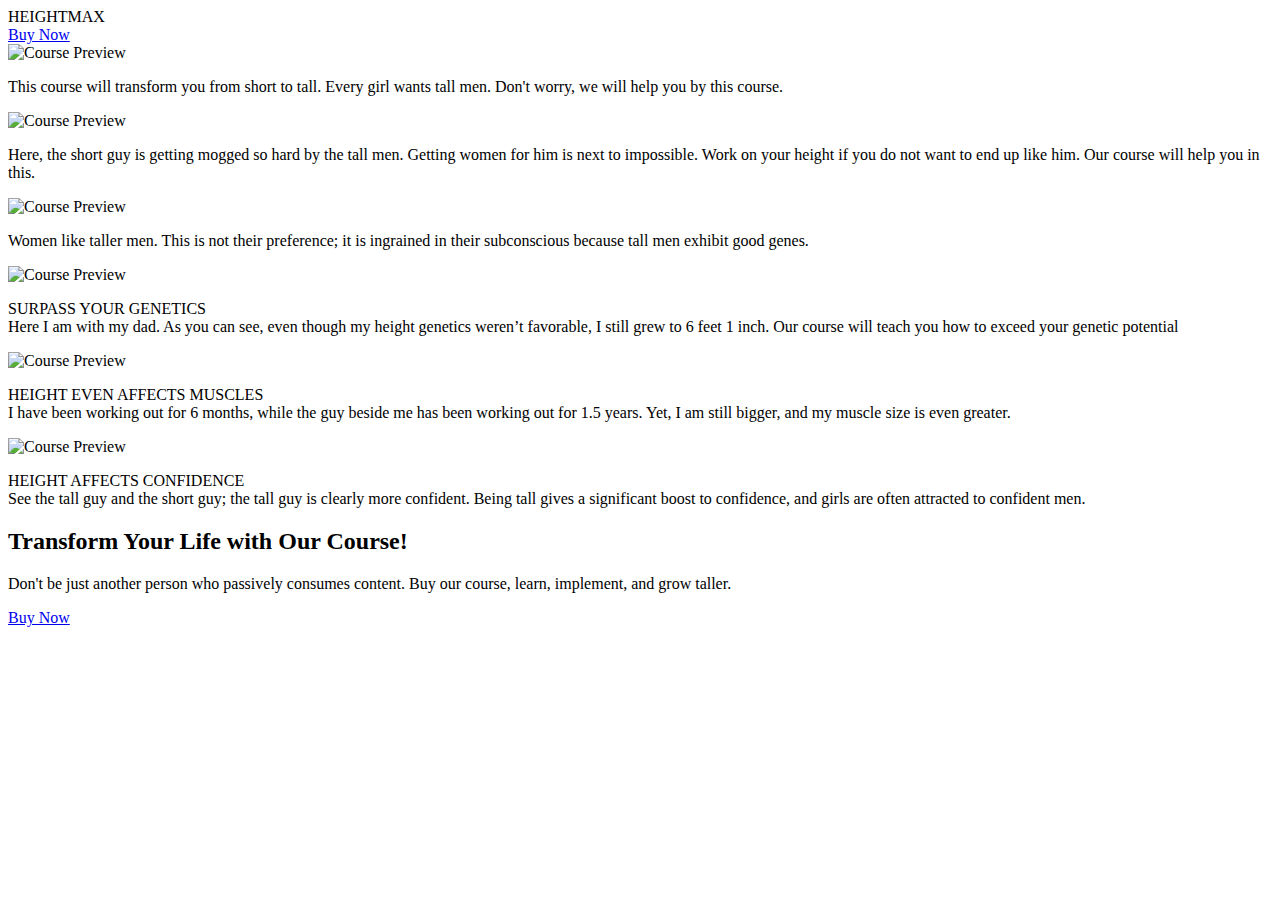
==== index.html @ 194d85b5 "added index.html" ====
<!DOCTYPE html>
<html lang="en">
<head>
    <meta charset="UTF-8">
    <meta name="viewport" content="width=device-width, initial-scale=1.0, user-scalable=no">
    <title>HeightMax</title>
    <link rel="preconnect" href="https://fonts.googleapis.com">
    <link rel="preconnect" href="https://fonts.gstatic.com" crossorigin>
    <link href="https://fonts.googleapis.com/css2?family=Lato:ital,wght@0,100;0,300;0,400;0,700;0,900;1,100;1,300;1,400;1,700;1,900&display=swap" rel="stylesheet">
    <link rel="stylesheet" href="styles.css">
</head>
<body>
    <header class="header">
        <div class="logo">HEIGHTMAX</div>
        <a href="payment.html" class="buy-now">Buy Now</a>
    </header>    
    <section class="course-photo">
        <img src="https://i.ibb.co/tZ3N28J/IMG-20241016-WA0036.jpg" alt="Course Preview">
    </section>
    <section class="description">
        <p>This course will transform you from short to tall. Every girl wants tall men. Don't worry, we will help you by this course.</p>
    </section>
    <section class="course-photo">
        <img src="https://i.ibb.co/nmHjJs7/image.png" alt="Course Preview">
    </section>
    
    <section class="description">
        <p>Here, the short guy is getting mogged so hard by the tall men. Getting women for him is next to impossible. Work on your height if you do not want to end up like him. Our course will help you in this.</p>
    </section>
    
    <section class="course-photo">
        <img src="https://i.ibb.co/qJfdbhX/20241016-002520.jpg" alt="Course Preview">
    </section>
    <section class="description">
        <p>Women like taller men. This is not their preference; it is ingrained in their subconscious because tall men exhibit good genes.</p>
    </section>
    <section class="course-photo">
        <img src="https://i.ibb.co/PG6HKv7/20241016-201808.jpg" alt="Course Preview">
    </section>   
    <section class="description">
        <p>SURPASS YOUR GENETICS<br>Here I am with my dad. As you can see, even though my height genetics weren’t favorable, I still grew to 6 feet 1 inch. Our course will teach you how to exceed your genetic potential</p>
    </section>
    <section class="course-photo">
        <img src="https://i.ibb.co/xzTCr49/20241016-203209.jpg" alt="Course Preview">
    </section>
    <section class="description">
        <p>HEIGHT EVEN AFFECTS MUSCLES<br>
I have been working out for 6 months, while the guy beside me has been working out for 1.5 years. Yet, I am still bigger, and my muscle size is even greater.</p>
    </section>
    <section class="course-photo">
        <img src="https://i.ibb.co/qmz87cr/1729022728060.jpg" alt="Course Preview">
    </section>
    <section class="description">
        <p>HEIGHT AFFECTS CONFIDENCE<br>See the tall guy and the short guy; the tall guy is clearly more confident. Being tall gives a significant boost to confidence, and girls are often attracted to confident men.
</p>
    </section>
    <section class="course-info">
        <h2>Transform Your Life with Our Course!</h2>
        <p>Don't be just another person who passively consumes content. Buy our course, learn, implement, and grow taller.</p> 
        <a href="payment.html" class="buy-now-large">Buy Now</a>
   </section>            
</body>
</html>
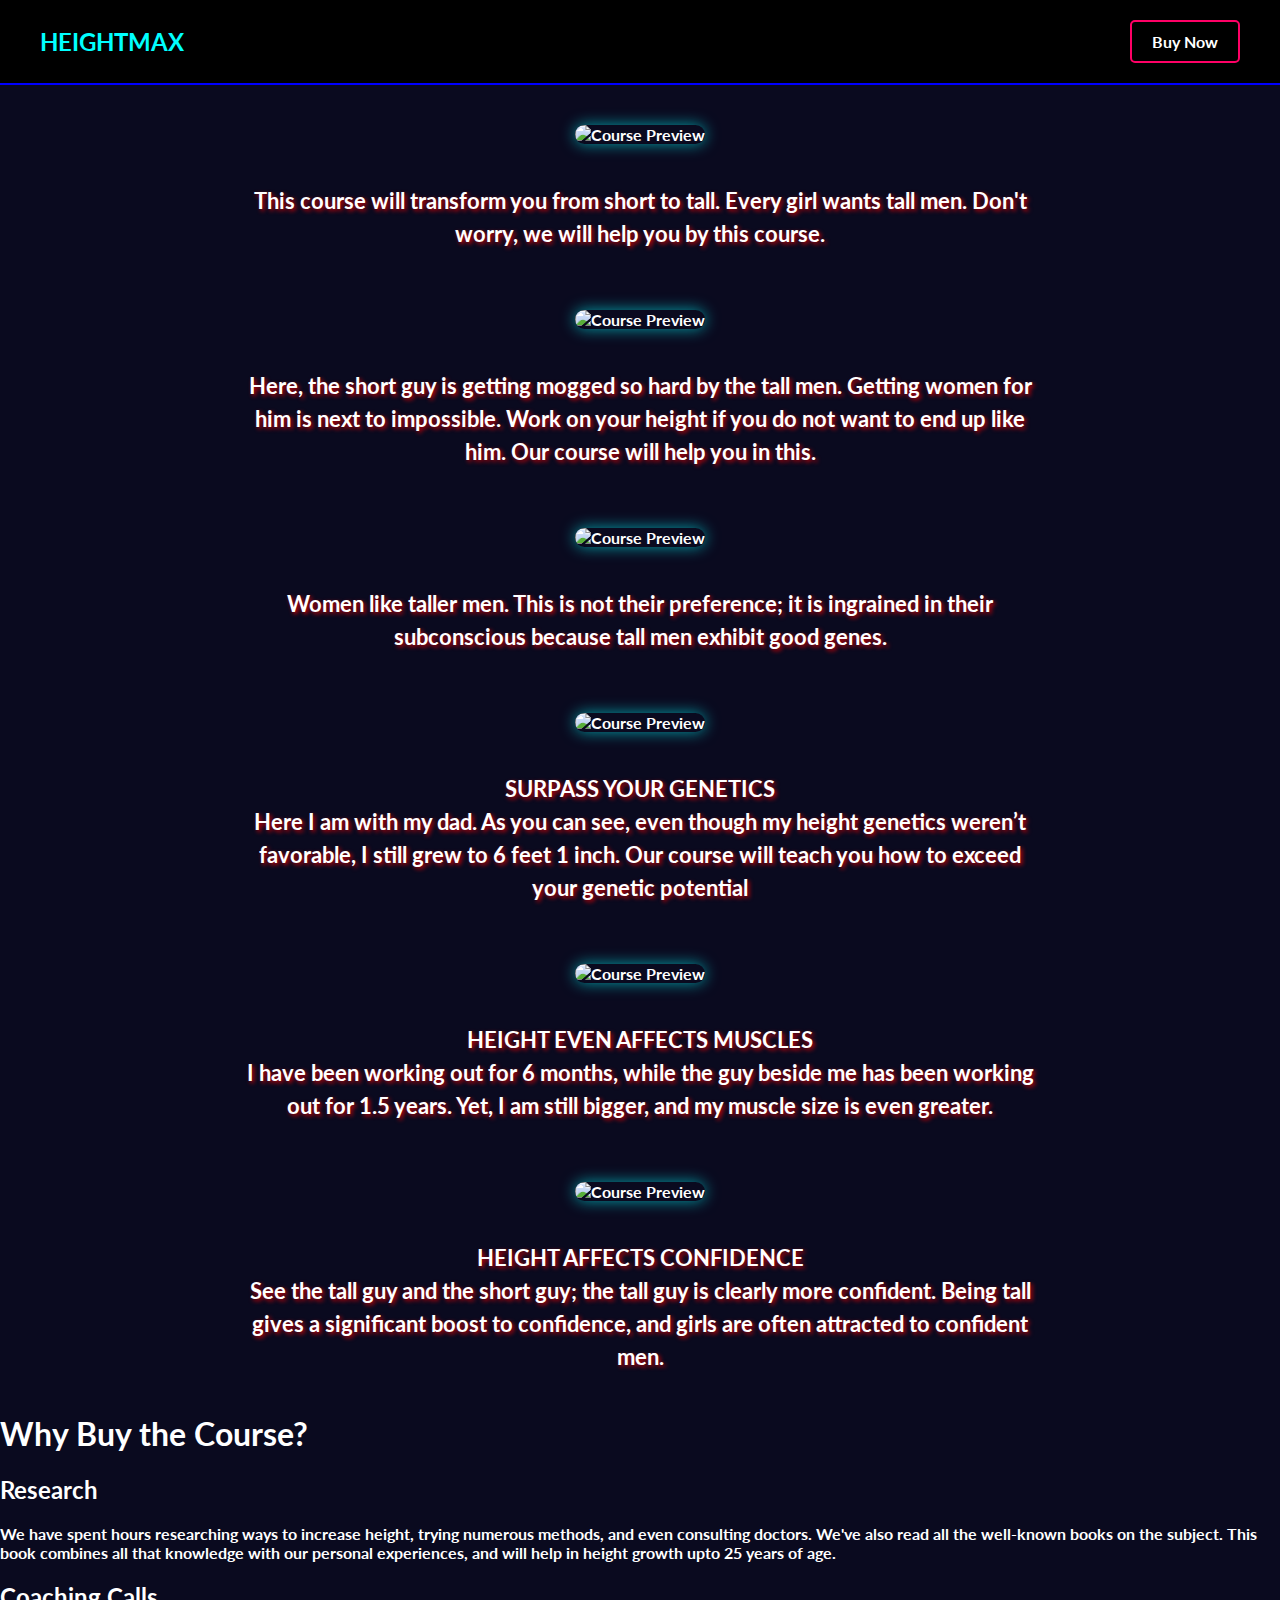
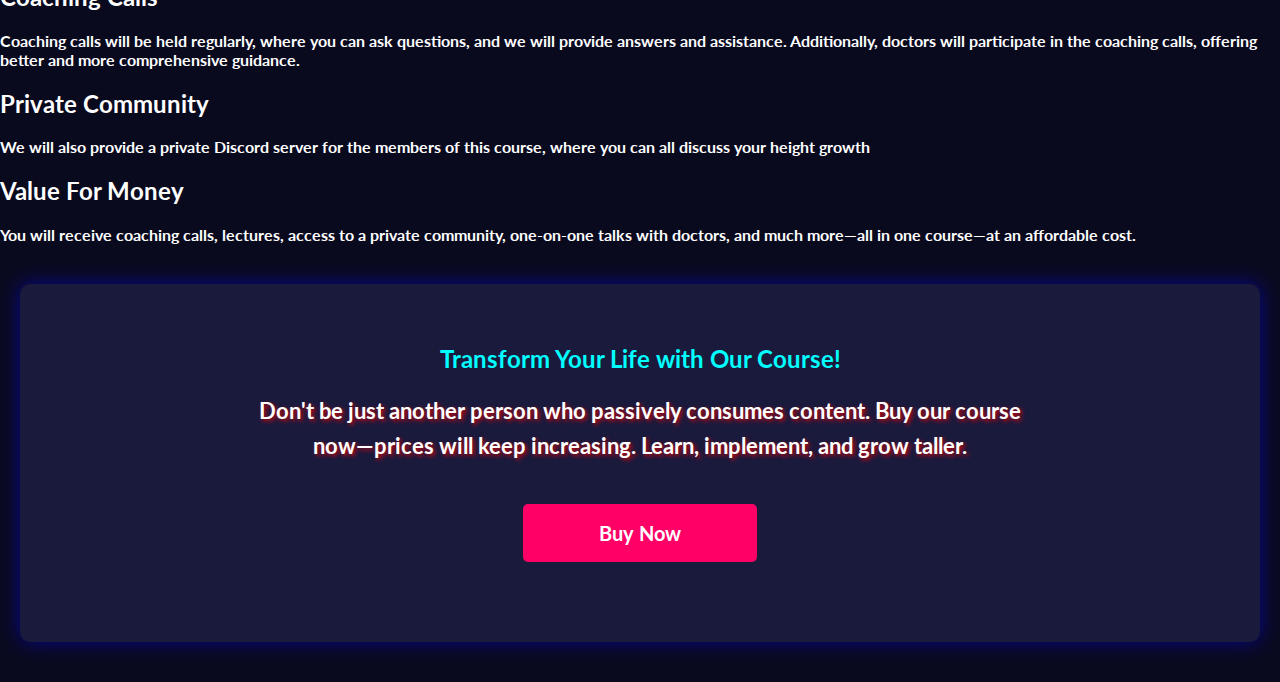
==== commit e6724340: "added index.html" ====
--- a/index.html
+++ b/index.html
@@ -54,9 +54,30 @@
         <p>HEIGHT AFFECTS CONFIDENCE<br>See the tall guy and the short guy; the tall guy is clearly more confident. Being tall gives a significant boost to confidence, and girls are often attracted to confident men.
 </p>
     </section>
+    <section class="why-buy">
+    <h1>Why Buy the Course?</h1>
+    <div class="why-buy-content">
+        <div class="reason">
+            <h2>Research</h2>
+            <p>We have spent hours researching ways to increase height, trying numerous methods, and even consulting doctors. We've also read all the well-known books on the subject. This book combines all that knowledge with our personal experiences, and will help in height growth upto 25 years of age.</p>
+        </div>
+        <div class="reason">
+            <h2>Coaching Calls</h2>
+            <p>Coaching calls will be held regularly, where you can ask questions, and we will provide answers and assistance. Additionally, doctors will participate in the coaching calls, offering better and more comprehensive guidance.</p>
+        </div>
+        <div class="reason">
+            <h2>Private Community</h2>
+            <p>We will also provide a private Discord server for the members of this course, where you can all discuss your height growth</p>
+        </div>
+        <div class="reason">
+            <h2>Value For Money</h2>
+            <p>You will receive coaching calls, lectures, access to a private community, one-on-one talks with doctors, and much more—all in one course—at an affordable cost.</p>
+        </div>
+    </div>
+</section>
     <section class="course-info">
         <h2>Transform Your Life with Our Course!</h2>
-        <p>Don't be just another person who passively consumes content. Buy our course, learn, implement, and grow taller.</p> 
+        <p>Don't be just another person who passively consumes content. Buy our course now—prices will keep increasing. Learn, implement, and grow taller.</p> 
         <a href="payment.html" class="buy-now-large">Buy Now</a>
    </section>            
 </body>
--- a/styles.css
+++ b/styles.css
@@ -0,0 +1,139 @@
+body {
+    margin: 0;
+    padding: 0;
+    background-color: #0a0a1f;
+    font-family: 'Lato', sans-serif; 
+    font-weight: 700;
+    color: #fff;    
+}
+
+.header {
+    background-color: #000;
+    display: flex;
+    justify-content: space-between;
+    align-items: center;
+    padding: 20px 40px;
+    border-bottom: 2px solid blue;
+}
+
+.logo {
+    font-size: 24px;
+    font-weight: bold;
+    color: #0ff;
+}
+
+.buy-now {
+    padding: 10px 20px;
+    color: #fff;
+    border: 2px solid #ff0066;
+    text-decoration: none;
+    border-radius: 5px;
+    transition: background-color 0.3s, color 0.3s;
+}
+
+.buy-now:hover {
+    background-color: #ff0066;
+    color: #000;
+}
+
+.course-photo {
+    display: flex;
+    justify-content: center;
+    align-items: center;
+    padding-top: 40px;
+    padding-left: 20px;
+    padding-right: 20px;
+    padding-bottom: 20px; /* Fixed spacing here */
+}
+
+.course-photo img {
+    max-width: 90%;
+    height: auto;
+    border-radius: 10px;
+    box-shadow: 0 0 15px rgba(0, 255, 255, 0.6); 
+}
+
+@media (max-width: 600px) {
+    .course-photo img {
+        max-width: 95%;
+    }
+}
+
+.description p {
+    padding: 20px;
+    text-align: center;
+    color: #fff;    
+    font-size: 22px;
+    line-height: 1.5;
+    max-width: 800px;
+    margin: 0 auto;
+    position: relative;
+    transition: transform 0.3s, color 0.3s;
+    text-shadow: 2px 2px 4px rgba(255, 0, 0, 0.8); /* Changed to red shadow */
+}
+
+.description p:hover {
+    transform: scale(1.05);
+    color: #ff0066;
+}
+
+.description p::after {
+    content: '';
+    position: absolute;
+    left: 0;
+    right: 0;
+    bottom: 0;
+    height: 2px;
+    background: #0000ff; /* Changed to blue underline */
+    transform: scaleX(0);
+    transition: transform 0.3s ease;
+}
+
+.description p:hover::after {
+    transform: scaleX(1);
+}
+
+/* Styles for the course info section */
+.course-info {
+    background-color: #1a1a3d; /* Darker background for contrast */
+    padding: 40px;
+    border-radius: 10px;
+    margin: 40px 20px;
+    box-shadow: 0 0 20px rgba(0, 0, 255, 0.5); /* Blue shadow effect */
+    text-align: center;
+}
+
+.course-info h2 {
+    font-size: 24px;
+    color: #0ff;
+    margin-bottom: 20px;
+}
+
+.course-info p {
+    font-size: 22px;
+    color: #fff;
+    line-height: 1.6;
+    max-width: 800px;
+    margin: 0 auto;
+    text-shadow: 2px 2px 4px rgba(255, 0, 0, 0.8);
+}
+.buy-now-large {
+    display: block; /* Make it a block element */
+    width: 200px; /* Set the width of the button */
+    margin: 40px auto; /* Center the button horizontally and add margin */
+    padding: 15px; /* Add padding for a larger click area */
+    color: #ffffff; /* Text color */
+    background-color: #ff0066; /* Background color */
+    border: 2px solid #ff0066; /* Border color */
+    border-radius: 5px; /* Rounded corners */
+    text-align: center; /* Center text */
+    font-size: 20px; /* Font size */
+    font-weight: bold; /* Make it bold */
+    text-decoration: none; /* Remove underline */
+    transition: background-color 0.3s, color 0.3s; /* Transition for hover effects */
+}
+
+.buy-now-large:hover {
+    background-color: #0ff; /* Change background color on hover */
+    color: #000; /* Change text color on hover */
+}
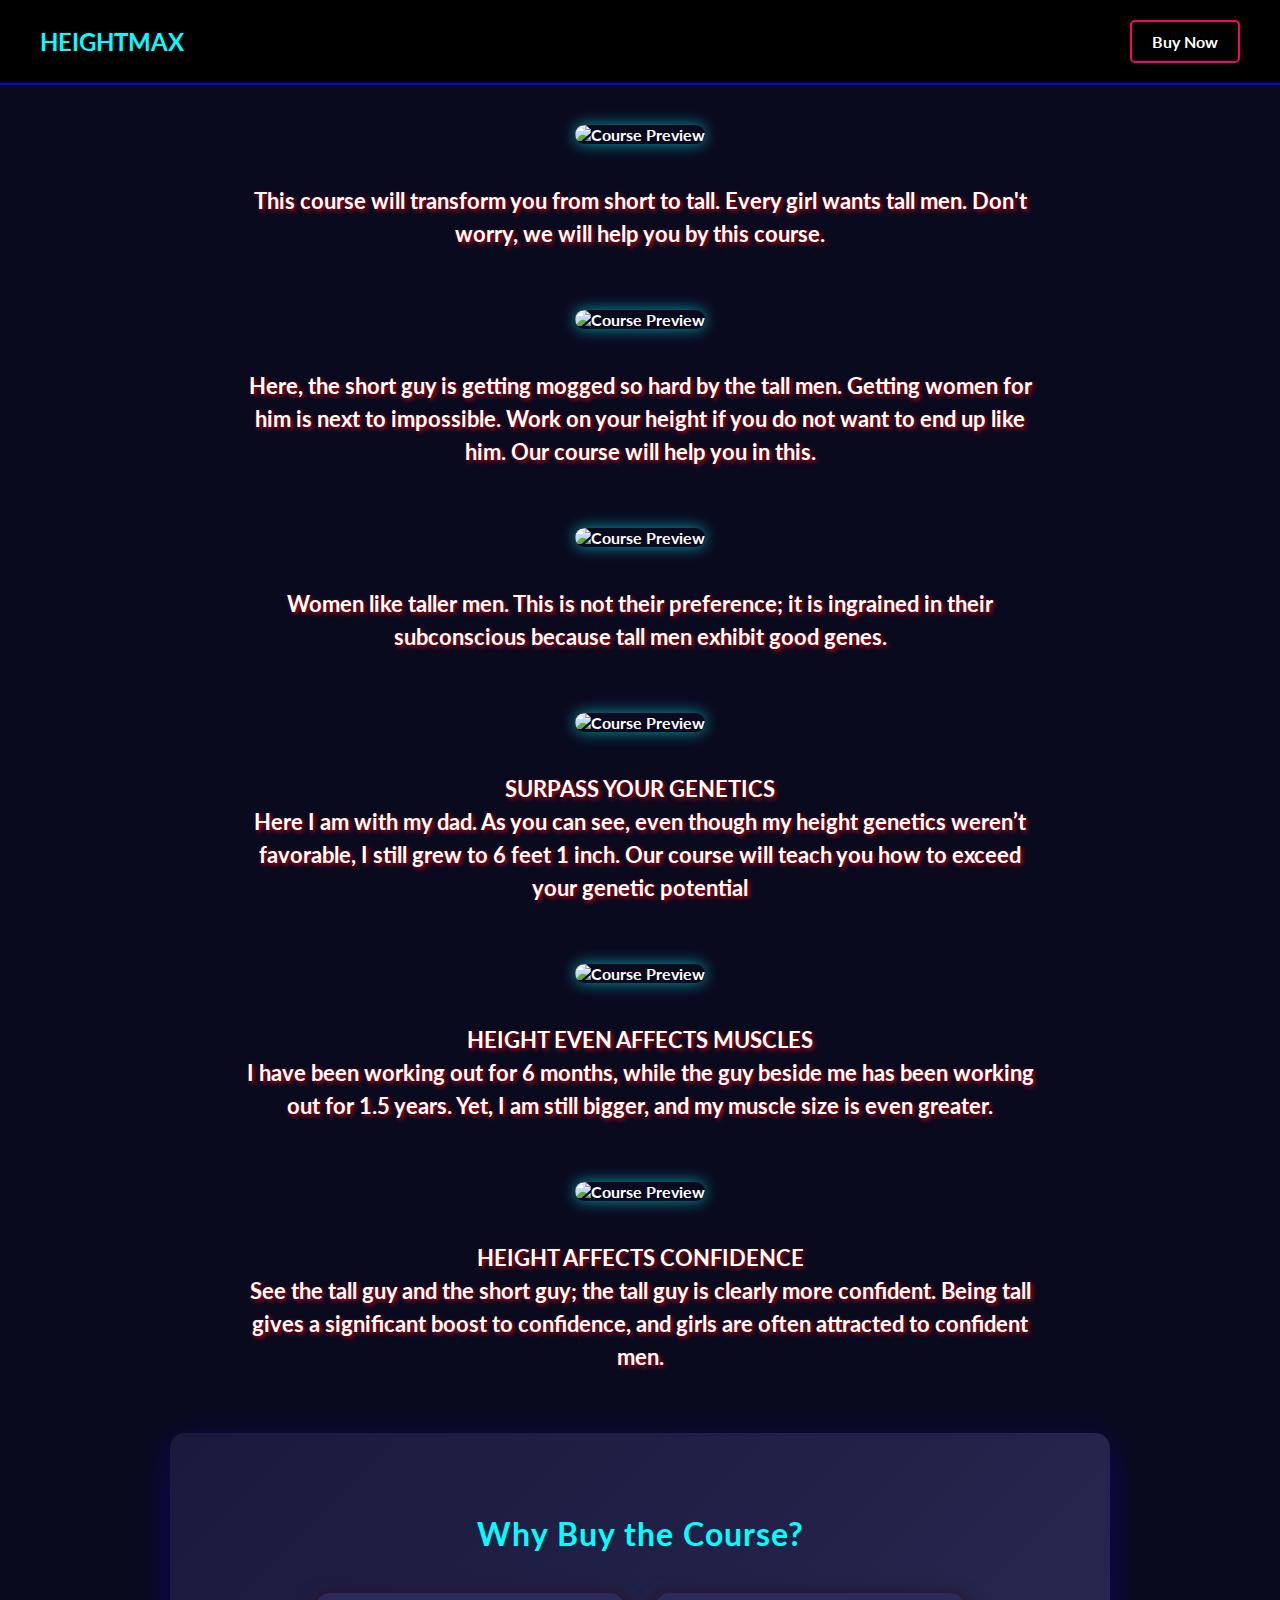
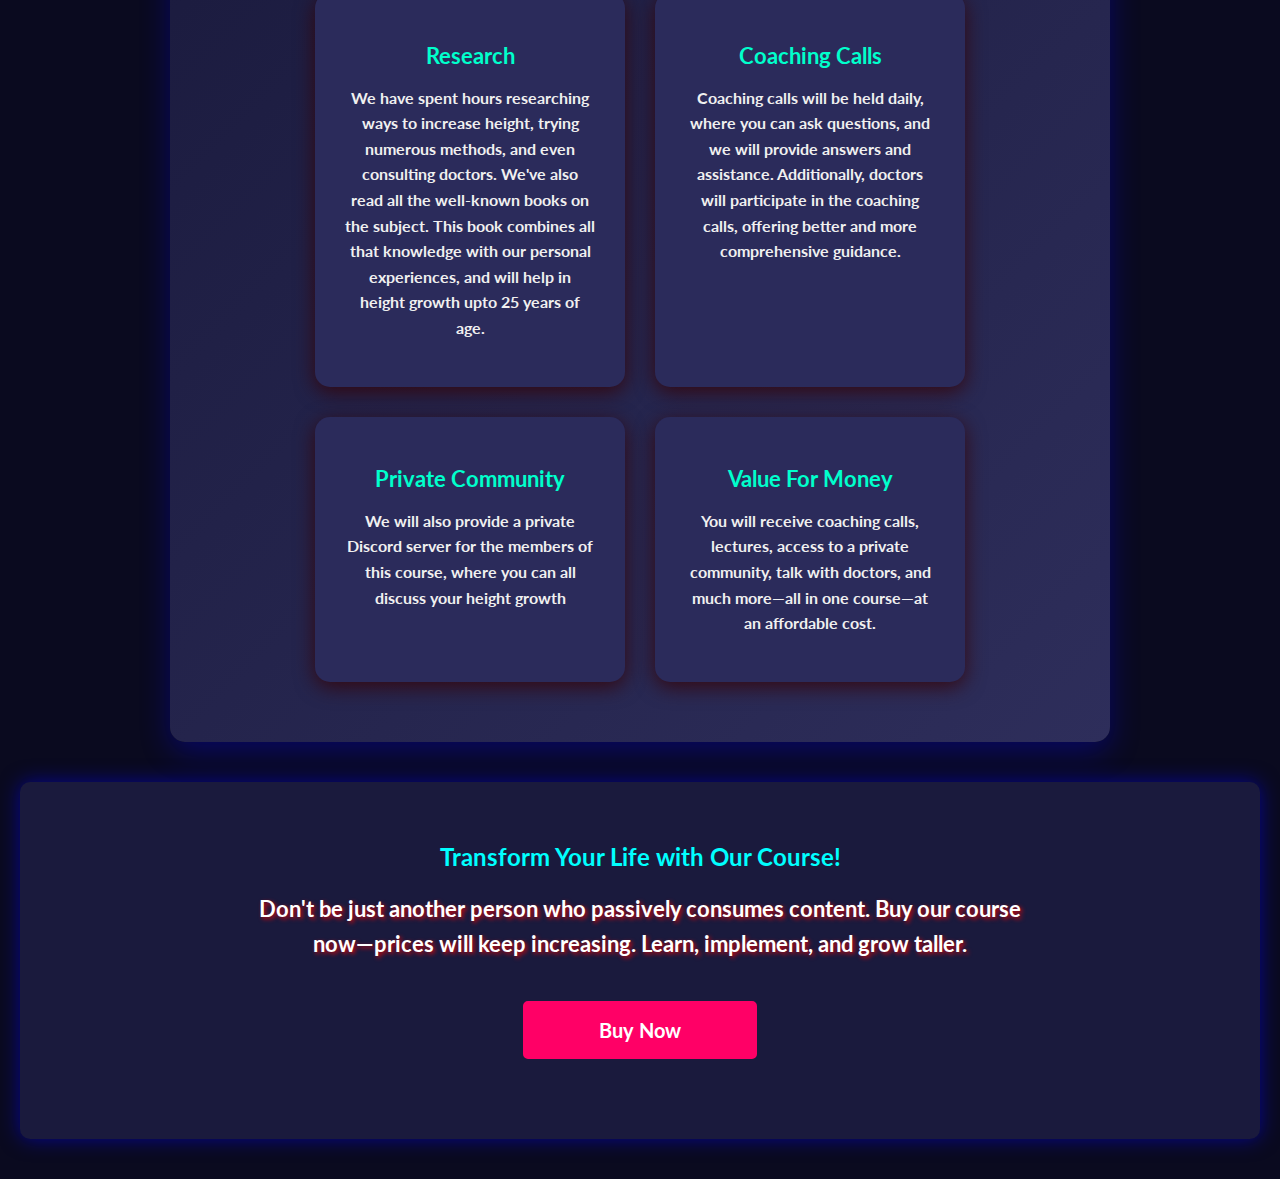
==== commit 803af06d: "Add files via upload" ====
--- a/index.html
+++ b/index.html
@@ -63,7 +63,7 @@
         </div>
         <div class="reason">
             <h2>Coaching Calls</h2>
-            <p>Coaching calls will be held regularly, where you can ask questions, and we will provide answers and assistance. Additionally, doctors will participate in the coaching calls, offering better and more comprehensive guidance.</p>
+            <p>Coaching calls will be held daily, where you can ask questions, and we will provide answers and assistance. Additionally, doctors will participate in the coaching calls, offering better and more comprehensive guidance.</p>
         </div>
         <div class="reason">
             <h2>Private Community</h2>
@@ -71,7 +71,7 @@
         </div>
         <div class="reason">
             <h2>Value For Money</h2>
-            <p>You will receive coaching calls, lectures, access to a private community, one-on-one talks with doctors, and much more—all in one course—at an affordable cost.</p>
+            <p>You will receive coaching calls, lectures, access to a private community, talk with doctors, and much more—all in one course—at an affordable cost.</p>
         </div>
     </div>
 </section>
--- a/styles.css
+++ b/styles.css
@@ -137,3 +137,81 @@
     background-color: #0ff; /* Change background color on hover */
     color: #000; /* Change text color on hover */
 }
+.why-buy {
+    background: linear-gradient(135deg, #1a1a3d, #2e2e5b);
+    padding: 60px 20px;
+    border-radius: 15px;
+    margin: 40px auto;
+    width: 85%;
+    max-width: 900px;
+    box-shadow: 0 10px 30px rgba(0, 0, 255, 0.3);
+    text-align: center;
+    color: #fff;
+}
+
+.why-buy h1 {
+    font-size: 32px;
+    color: #00ffff;
+    margin-bottom: 40px;
+    letter-spacing: 1px;
+}
+
+.why-buy-content {
+    display: flex;
+    flex-wrap: wrap;
+    gap: 30px;
+    justify-content: center;
+    padding: 0 20px;
+}
+
+.reason {
+    background-color: #2b2b5b;
+    padding: 30px;
+    border-radius: 15px;
+    width: 28%;
+    min-width: 250px;
+    box-shadow: 0 5px 20px rgba(55, 0, 0, 0.8); /* Reddish-black shadow */
+    position: relative;
+    transition: transform 0.3s ease-in-out, box-shadow 0.3s;
+    overflow: hidden;
+}
+
+.reason:hover {
+    transform: translateY(-10px);
+    box-shadow: 0 15px 40px rgba(55, 0, 0, 1); /* Darker reddish-black shadow on hover */
+}
+
+.icon {
+    font-size: 40px;
+    margin-bottom: 20px;
+    color: #ff0066;
+    animation: pulse 1.5s infinite;
+}
+
+@keyframes pulse {
+    0%, 100% { transform: scale(1); }
+    50% { transform: scale(1.1); }
+}
+
+.reason h2 {
+    font-size: 22px;
+    color: #00ffcc;
+    margin-bottom: 15px;
+}
+
+.reason p {
+    font-size: 16px;
+    line-height: 1.6;
+    color: #f0f0f0;
+}
+
+/* Responsive styling */
+@media (max-width: 768px) {
+    .why-buy-content {
+        flex-direction: column;
+    }
+
+    .reason {
+        width: 80%;
+    }
+}
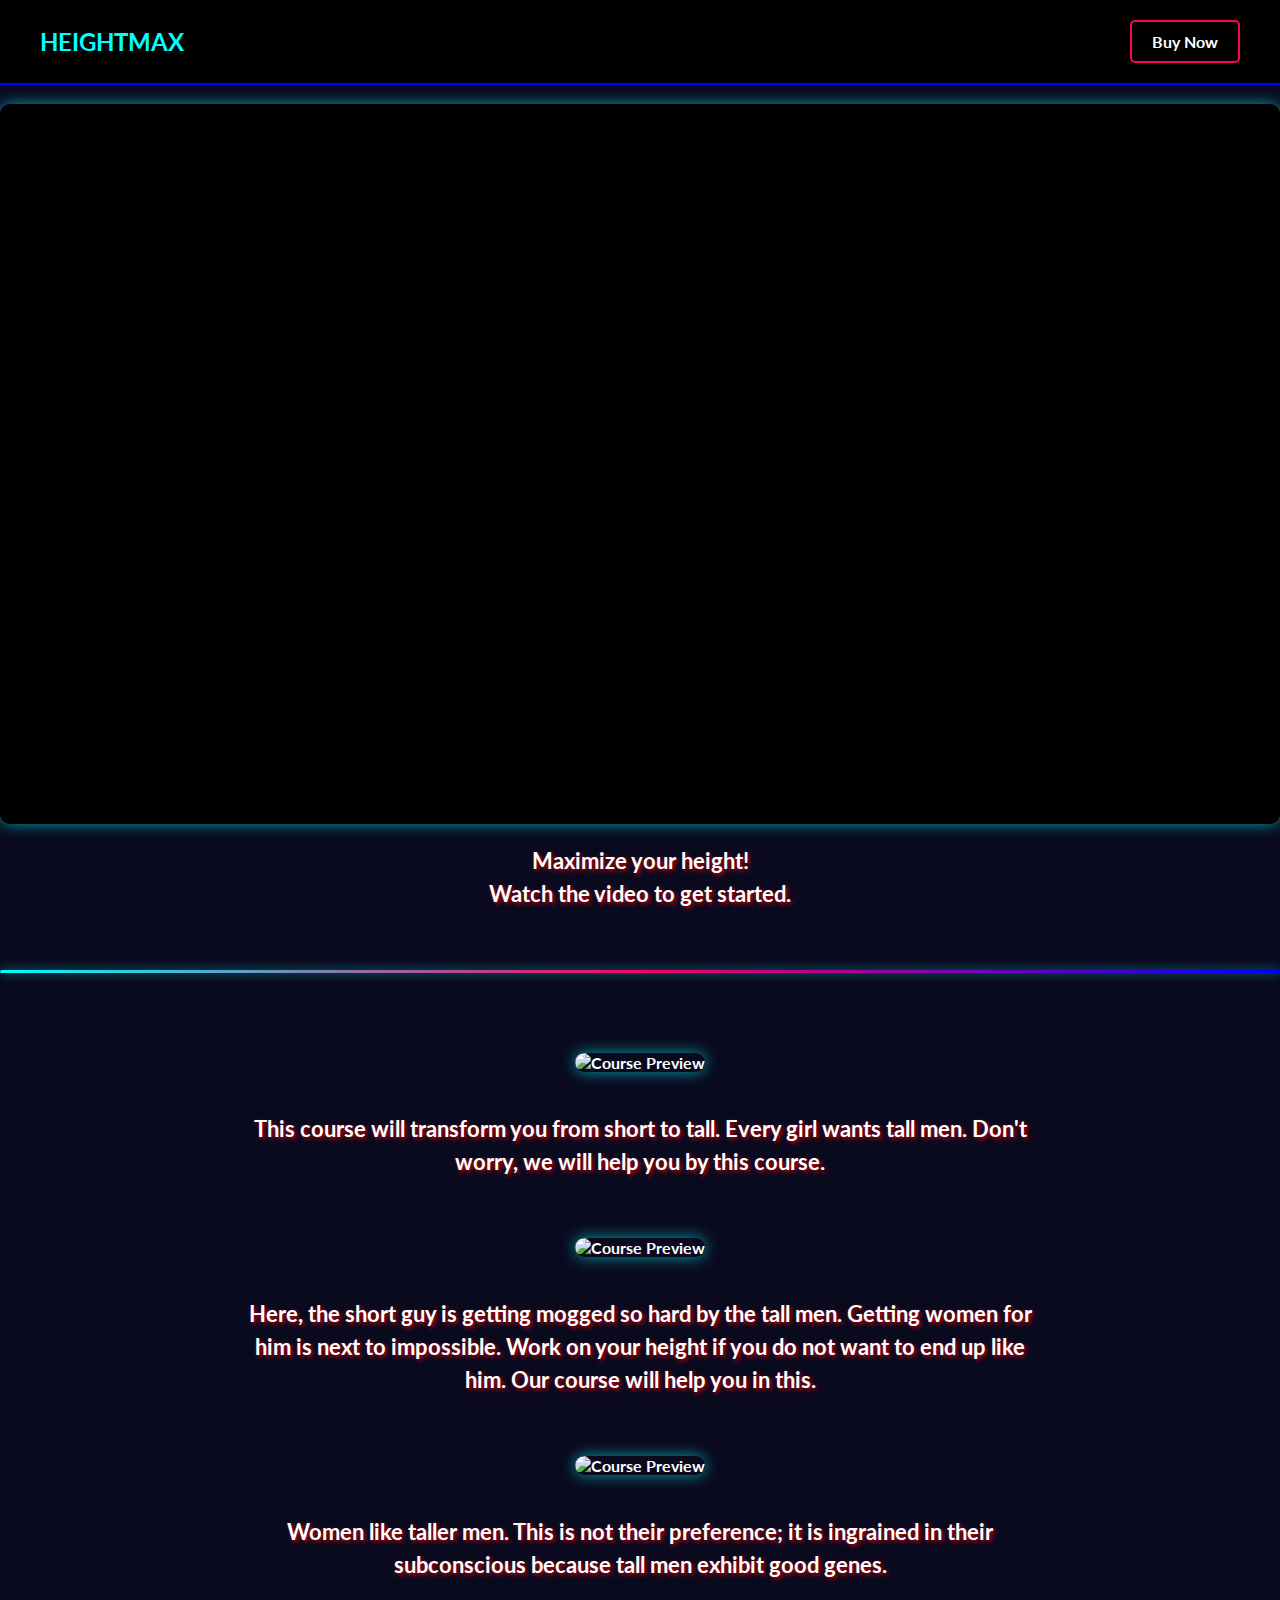
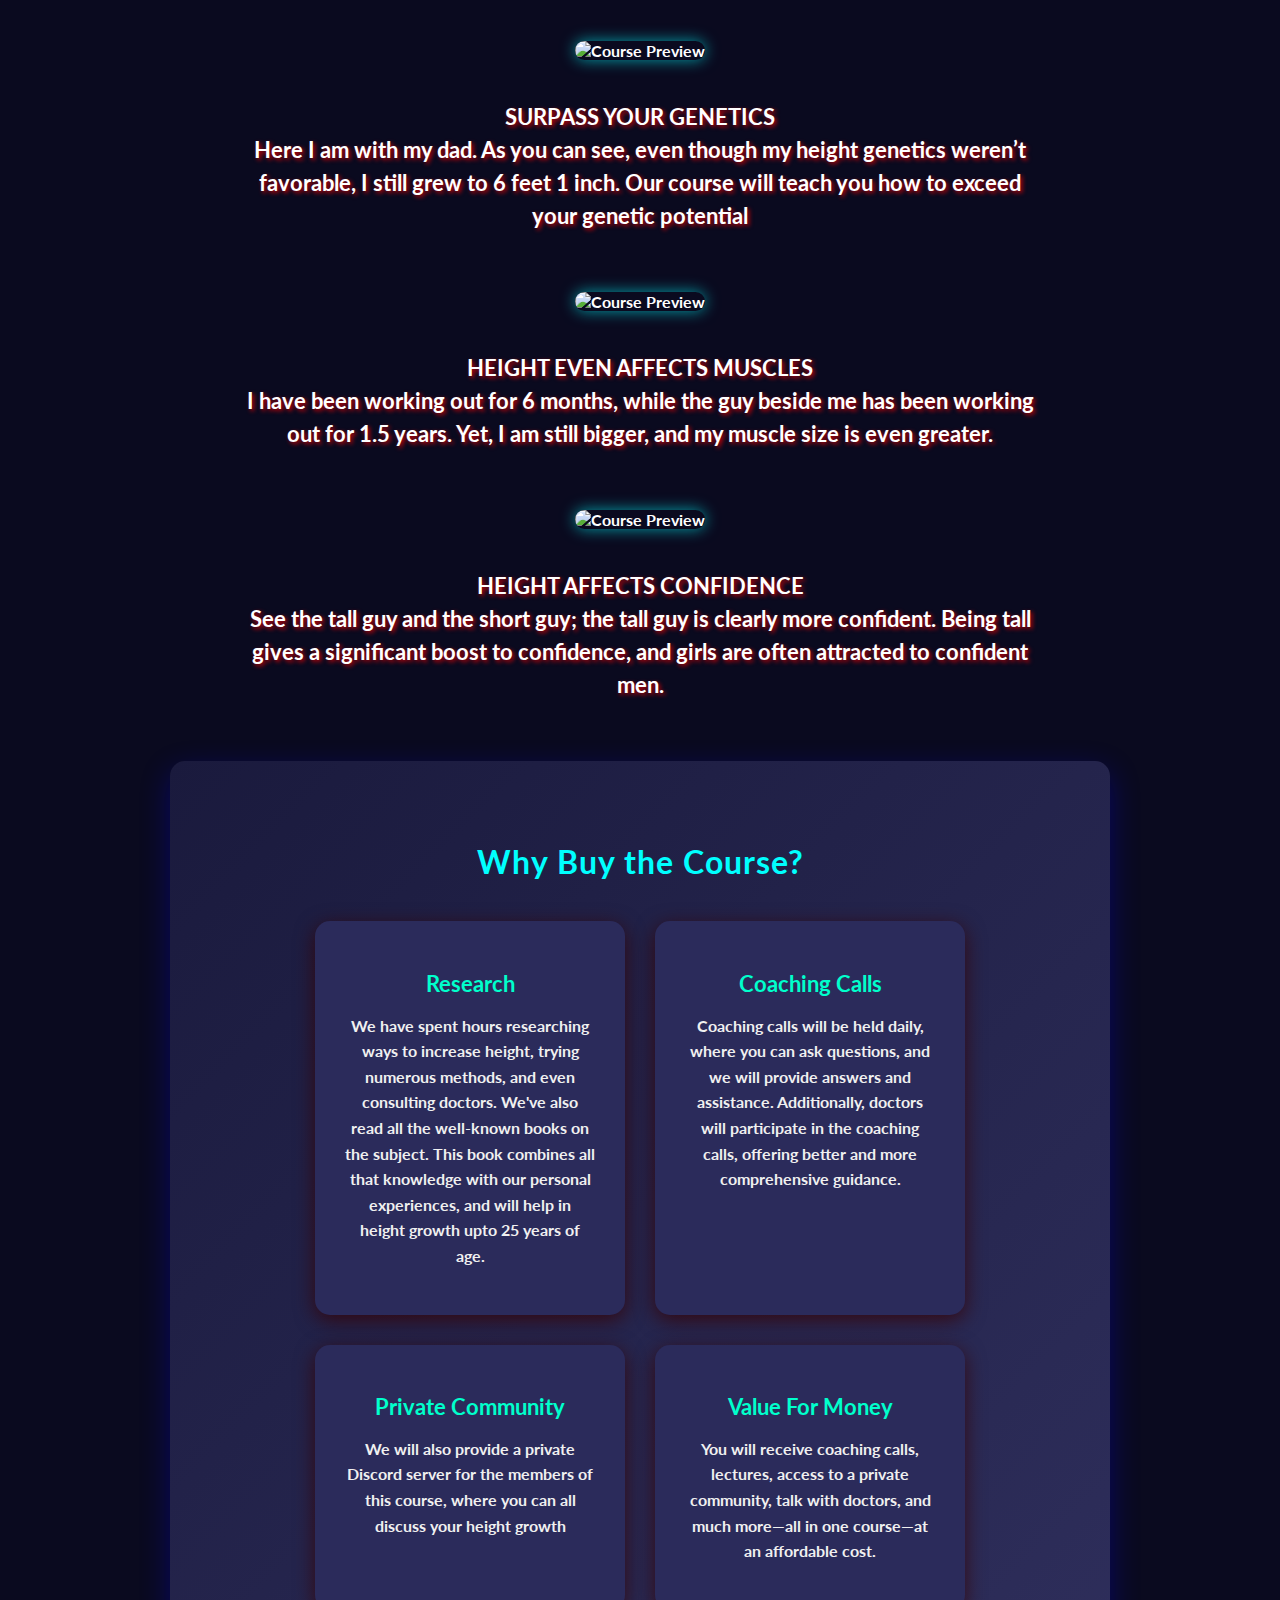
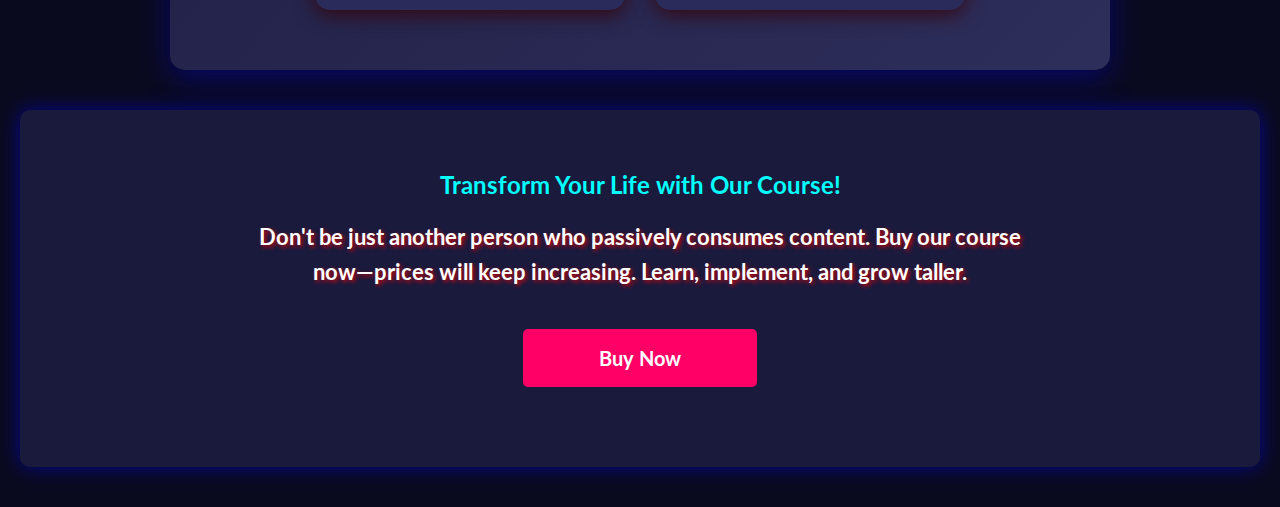
==== commit 6ac34a07: "Add files via upload" ====
--- a/index.html
+++ b/index.html
@@ -9,11 +9,26 @@
     <link href="https://fonts.googleapis.com/css2?family=Lato:ital,wght@0,100;0,300;0,400;0,700;0,900;1,100;1,300;1,400;1,700;1,900&display=swap" rel="stylesheet">
     <link rel="stylesheet" href="styles.css">
 </head>
-<body>
+<body>    
     <header class="header">
         <div class="logo">HEIGHTMAX</div>
         <a href="payment.html" class="buy-now">Buy Now</a>
-    </header>    
+    </header>  
+    <br>
+    <section class="vsl-container">
+    <div class="video-wrapper">
+        <iframe 
+            width="100%" 
+            height="100%" 
+            src="https://www.youtube.com/embed/sIz1ENi7xNc" 
+            >
+        </iframe>
+    </div>
+    <div class="description">
+        <p>Maximize your height!<br> Watch the video to get started.</p><hr>
+    </div>   
+</section>
+
     <section class="course-photo">
         <img src="https://i.ibb.co/tZ3N28J/IMG-20241016-WA0036.jpg" alt="Course Preview">
     </section>
--- a/styles.css
+++ b/styles.css
@@ -215,3 +215,34 @@
         width: 80%;
     }
 }
+.video-wrapper {
+    position: relative;
+    padding-bottom: 56.25%; /* 16:9 aspect ratio */
+    height: 0;           
+    overflow: hidden;
+    max-width: 100%;
+    background: #000;
+    border-radius: 10px;
+    border: none;
+    box-shadow: 0 0 15px rgba(0, 255, 255, 0.6);
+}
+
+.video-wrapper iframe {
+    position: absolute;
+    top: 0;
+    left: 0;
+    width: 100%;
+    height: 100%;
+    border-radius: 10px;
+    object-fit: cover;
+    border: none;
+}
+hr {
+    border: none;
+    height: 3px; /* Adjust thickness */
+    background: linear-gradient(to right, #00ffff, #ff0066, #0000ff); /* Themed gradient */
+    border-radius: 5px;
+    margin: 40px auto;
+    width: 100%; /* Adjust width as needed */
+    box-shadow: 0 0 10px rgba(0, 255, 255, 0.6);
+}
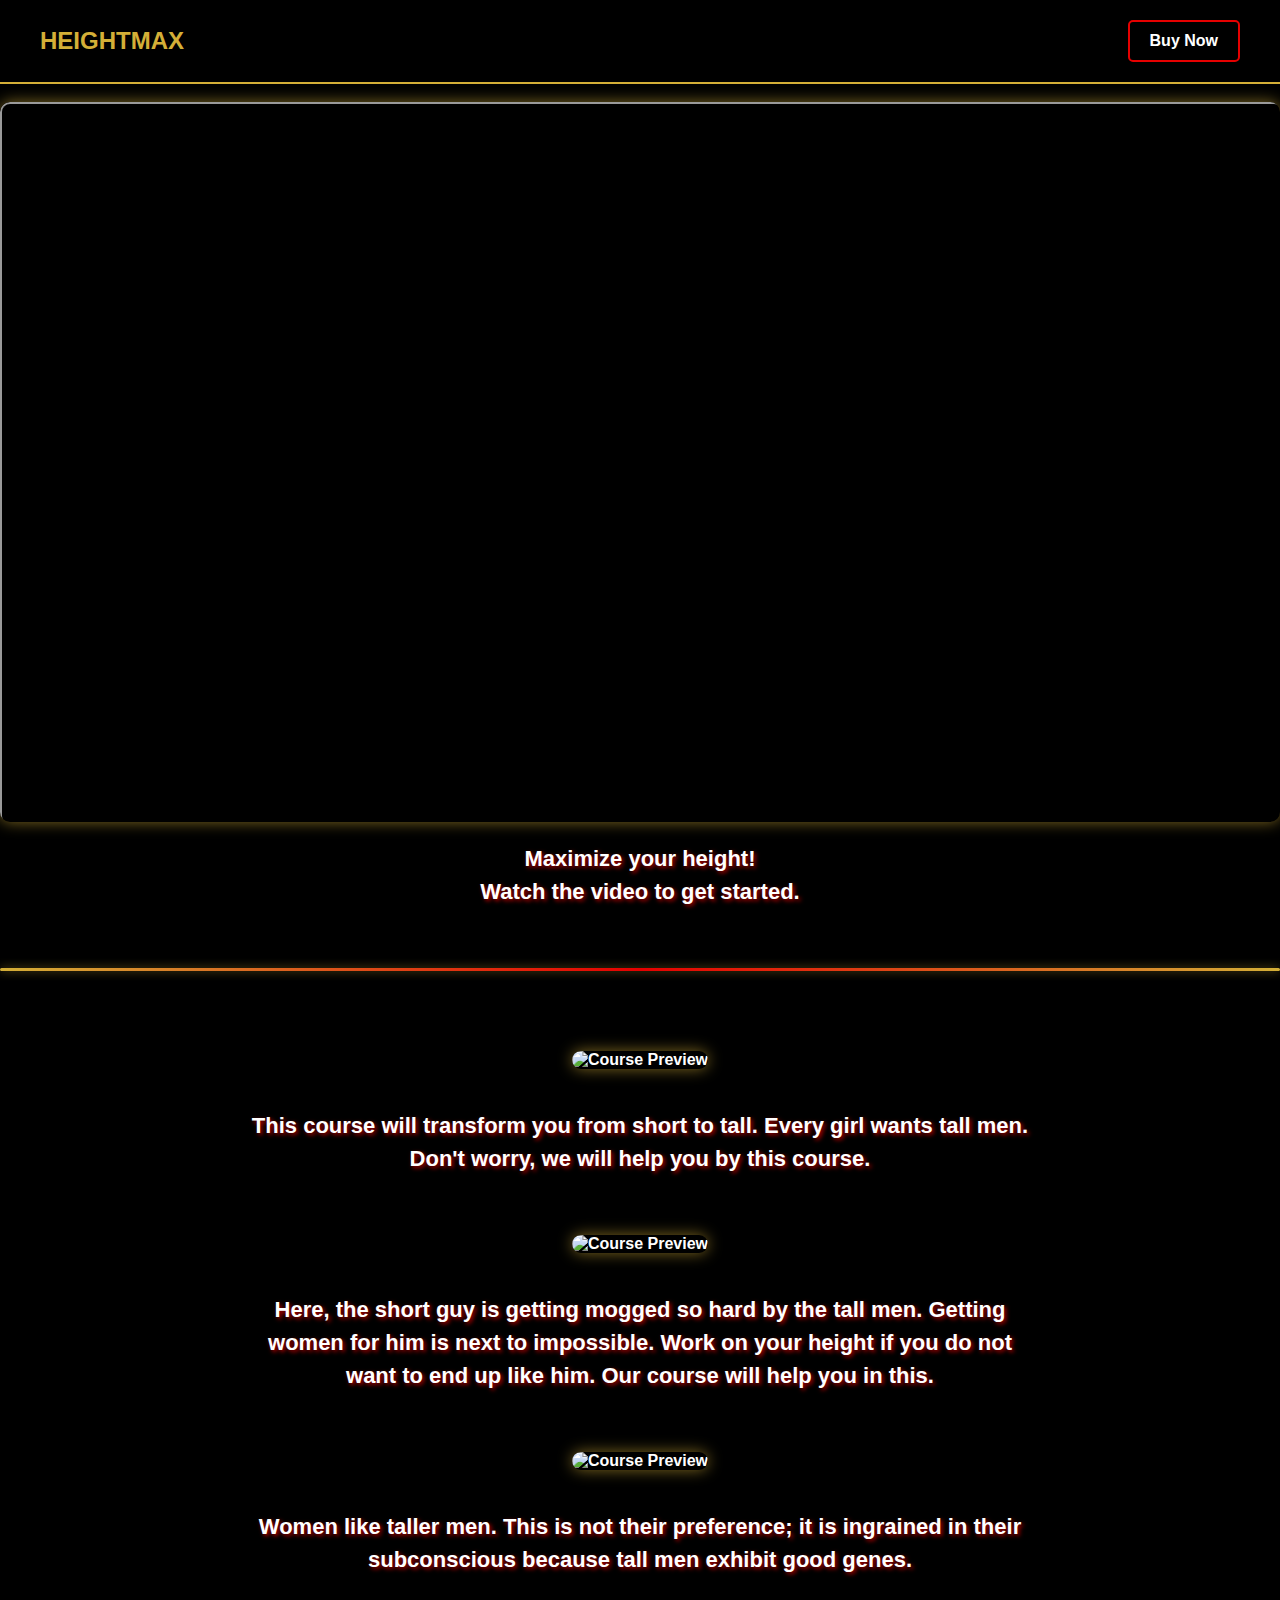
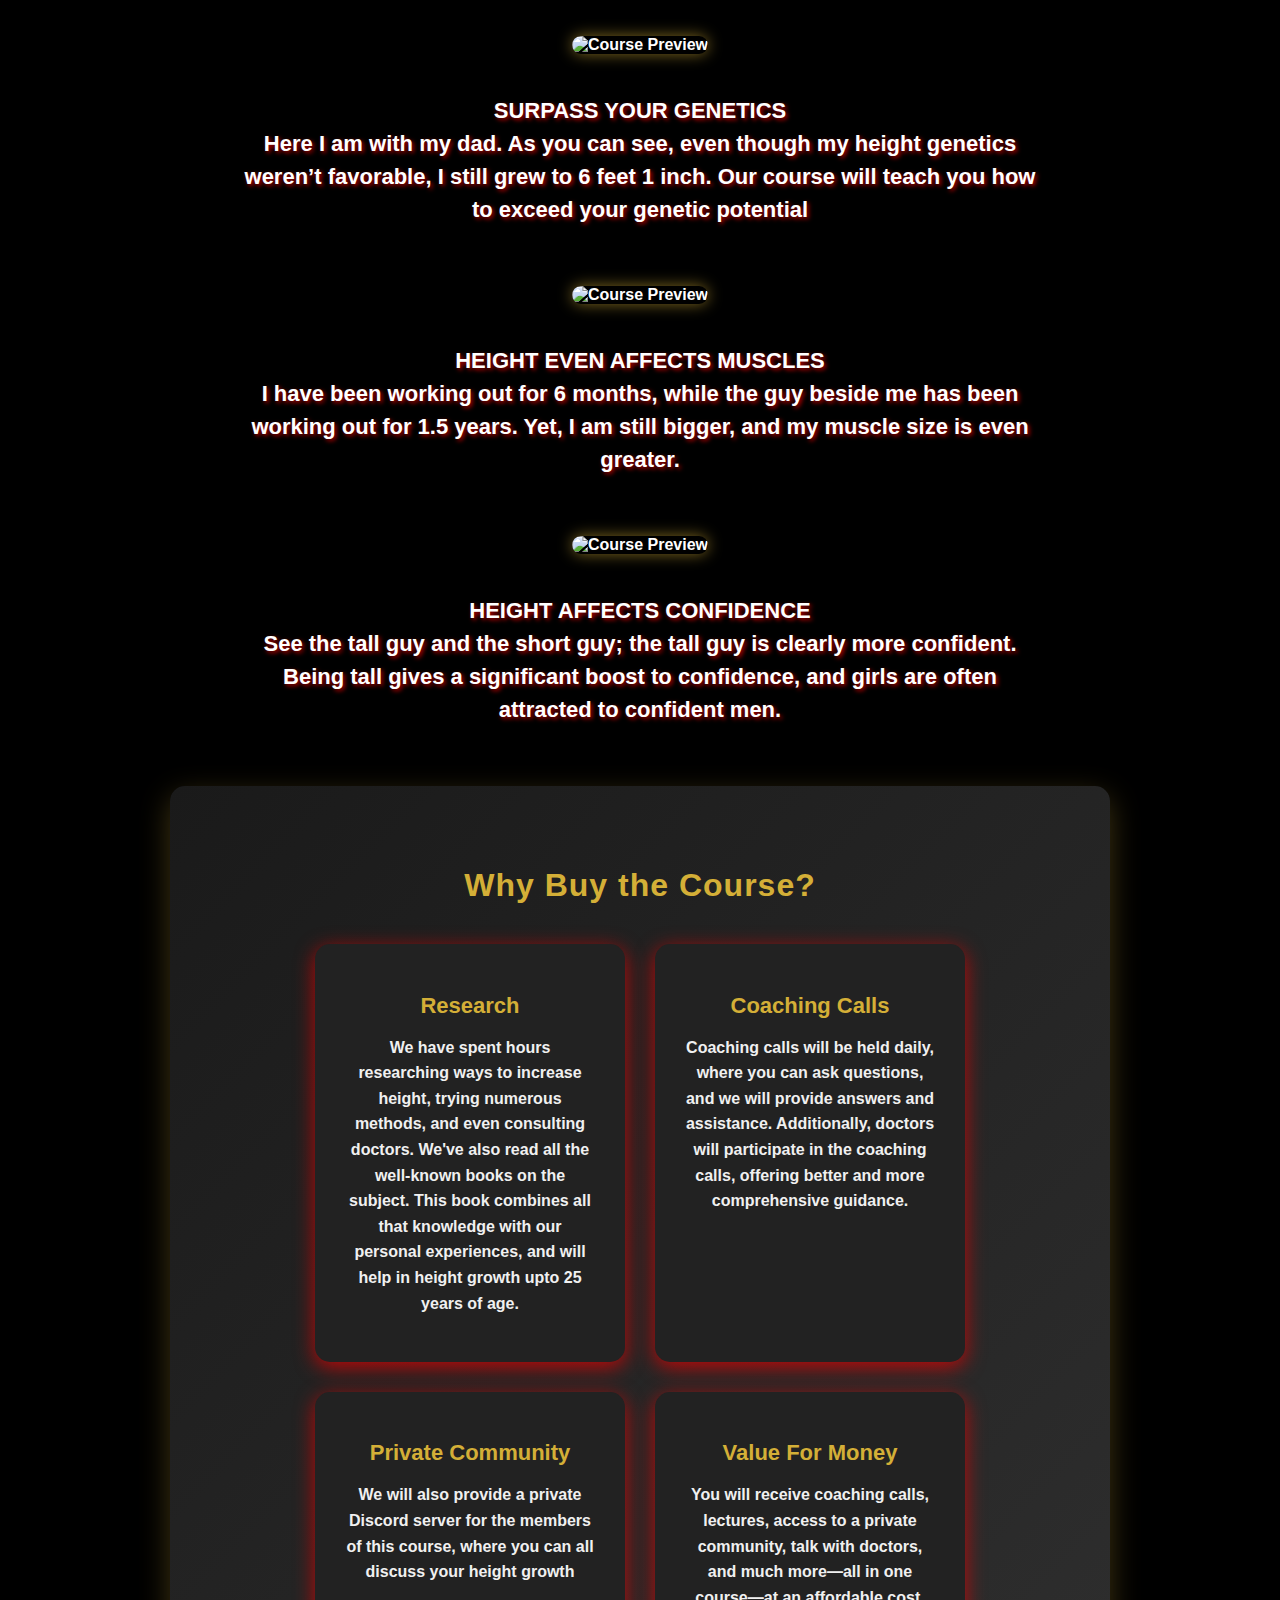
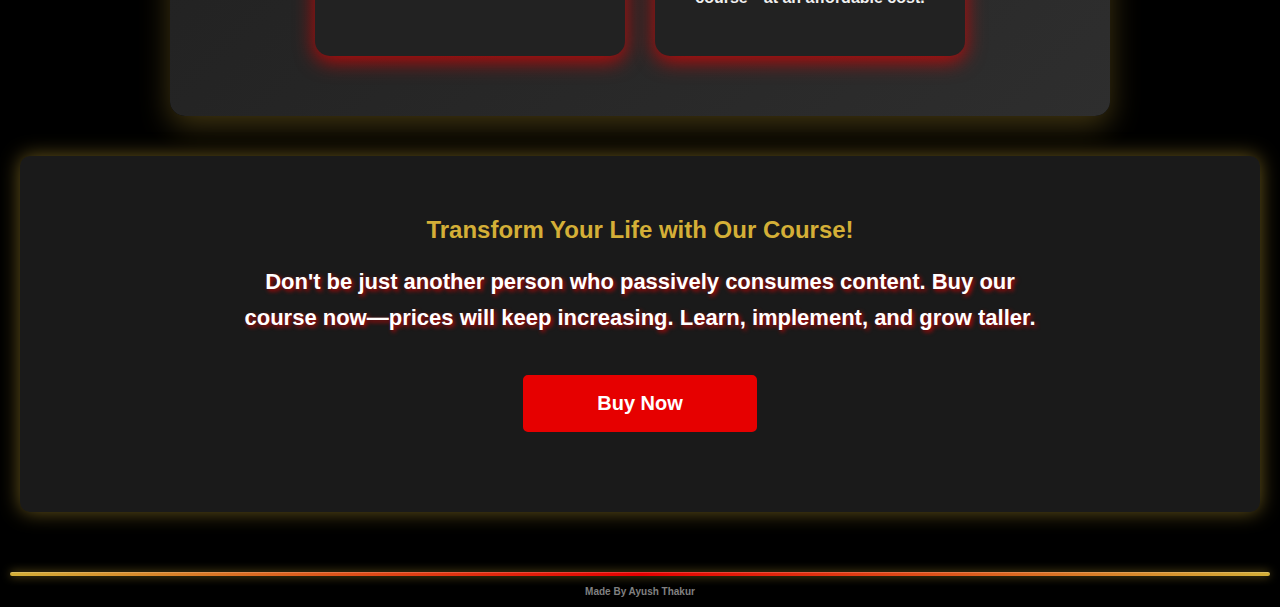
==== commit 0cfb8a0e: "Add files via upload" ====
--- a/index.html
+++ b/index.html
@@ -94,6 +94,10 @@
         <h2>Transform Your Life with Our Course!</h2>
         <p>Don't be just another person who passively consumes content. Buy our course now—prices will keep increasing. Learn, implement, and grow taller.</p> 
         <a href="payment.html" class="buy-now-large">Buy Now</a>
-   </section>            
+   </section>     
+   <footer style="text-align: center; font-size: 10px; color: gray; padding: 10px;">
+<hr style="border: none; border-top: 1px solid rgba(255, 255, 255, 0.2); margin: 10px auto; width: 100%;">   
+<a href="https://theayushthakur7.github.io/My_Portfolio/" target="_blank" style="color: gray; text-decoration: none;"> Made By Ayush Thakur</a>
+</footer>       
 </body>
 </html>
--- a/styles.css
+++ b/styles.css
@@ -1,56 +1,58 @@
+/* General Styles */
 body {
     margin: 0;
     padding: 0;
-    background-color: #0a0a1f;
-    font-family: 'Lato', sans-serif; 
+    background-color: #000;
+    font-family: 'Montserrat', sans-serif; 
     font-weight: 700;
     color: #fff;    
 }
 
+/* Header */
 .header {
     background-color: #000;
     display: flex;
     justify-content: space-between;
     align-items: center;
     padding: 20px 40px;
-    border-bottom: 2px solid blue;
-}
-
+    border-bottom: 2px solid #d4af37; /* Golden border */
+}
+
+/* Logo */
 .logo {
     font-size: 24px;
     font-weight: bold;
-    color: #0ff;
-}
-
+    color: #d4af37; /* Golden text */
+}
+
+/* Buy Now Button */
 .buy-now {
     padding: 10px 20px;
     color: #fff;
-    border: 2px solid #ff0066;
+    border: 2px solid #e60000; /* Red border */
     text-decoration: none;
     border-radius: 5px;
     transition: background-color 0.3s, color 0.3s;
 }
 
 .buy-now:hover {
-    background-color: #ff0066;
+    background-color: #e60000;
     color: #000;
 }
 
+/* Course Photo */
 .course-photo {
     display: flex;
     justify-content: center;
     align-items: center;
-    padding-top: 40px;
-    padding-left: 20px;
-    padding-right: 20px;
-    padding-bottom: 20px; /* Fixed spacing here */
+    padding: 40px 20px 20px;
 }
 
 .course-photo img {
     max-width: 90%;
     height: auto;
     border-radius: 10px;
-    box-shadow: 0 0 15px rgba(0, 255, 255, 0.6); 
+    box-shadow: 0 0 15px rgba(212, 175, 55, 0.6); /* Golden glow */
 }
 
 @media (max-width: 600px) {
@@ -59,6 +61,7 @@
     }
 }
 
+/* Description */
 .description p {
     padding: 20px;
     text-align: center;
@@ -69,12 +72,12 @@
     margin: 0 auto;
     position: relative;
     transition: transform 0.3s, color 0.3s;
-    text-shadow: 2px 2px 4px rgba(255, 0, 0, 0.8); /* Changed to red shadow */
+    text-shadow: 2px 2px 4px rgba(230, 0, 0, 0.8); /* Red shadow */
 }
 
 .description p:hover {
     transform: scale(1.05);
-    color: #ff0066;
+    color: #e60000; /* Red hover */
 }
 
 .description p::after {
@@ -84,7 +87,7 @@
     right: 0;
     bottom: 0;
     height: 2px;
-    background: #0000ff; /* Changed to blue underline */
+    background: #d4af37; /* Golden underline */
     transform: scaleX(0);
     transition: transform 0.3s ease;
 }
@@ -93,19 +96,19 @@
     transform: scaleX(1);
 }
 
-/* Styles for the course info section */
+/* Course Info Section */
 .course-info {
-    background-color: #1a1a3d; /* Darker background for contrast */
+    background-color: #1a1a1a; /* Deep black for contrast */
     padding: 40px;
     border-radius: 10px;
     margin: 40px 20px;
-    box-shadow: 0 0 20px rgba(0, 0, 255, 0.5); /* Blue shadow effect */
+    box-shadow: 0 0 20px rgba(212, 175, 55, 0.5); /* Gold shadow */
     text-align: center;
 }
 
 .course-info h2 {
     font-size: 24px;
-    color: #0ff;
+    color: #d4af37;
     margin-bottom: 20px;
 }
 
@@ -115,43 +118,47 @@
     line-height: 1.6;
     max-width: 800px;
     margin: 0 auto;
-    text-shadow: 2px 2px 4px rgba(255, 0, 0, 0.8);
-}
+    text-shadow: 2px 2px 4px rgba(230, 0, 0, 0.8);
+}
+
+/* Large Buy Now Button */
 .buy-now-large {
-    display: block; /* Make it a block element */
-    width: 200px; /* Set the width of the button */
-    margin: 40px auto; /* Center the button horizontally and add margin */
-    padding: 15px; /* Add padding for a larger click area */
-    color: #ffffff; /* Text color */
-    background-color: #ff0066; /* Background color */
-    border: 2px solid #ff0066; /* Border color */
-    border-radius: 5px; /* Rounded corners */
-    text-align: center; /* Center text */
-    font-size: 20px; /* Font size */
-    font-weight: bold; /* Make it bold */
-    text-decoration: none; /* Remove underline */
-    transition: background-color 0.3s, color 0.3s; /* Transition for hover effects */
+    display: block;
+    width: 200px;
+    margin: 40px auto;
+    padding: 15px;
+    color: #ffffff;
+    background-color: #e60000;
+    border: 2px solid #e60000;
+    border-radius: 5px;
+    text-align: center;
+    font-size: 20px;
+    font-weight: bold;
+    text-decoration: none;
+    transition: background-color 0.3s, color 0.3s;
 }
 
 .buy-now-large:hover {
-    background-color: #0ff; /* Change background color on hover */
-    color: #000; /* Change text color on hover */
-}
+    background-color: #d4af37; /* Golden hover */
+    color: #000;
+}
+
+/* Why Buy Section */
 .why-buy {
-    background: linear-gradient(135deg, #1a1a3d, #2e2e5b);
+    background: linear-gradient(135deg, #1a1a1a, #2e2e2e);
     padding: 60px 20px;
     border-radius: 15px;
     margin: 40px auto;
     width: 85%;
     max-width: 900px;
-    box-shadow: 0 10px 30px rgba(0, 0, 255, 0.3);
+    box-shadow: 0 10px 30px rgba(212, 175, 55, 0.3);
     text-align: center;
     color: #fff;
 }
 
 .why-buy h1 {
     font-size: 32px;
-    color: #00ffff;
+    color: #d4af37;
     margin-bottom: 40px;
     letter-spacing: 1px;
 }
@@ -165,12 +172,12 @@
 }
 
 .reason {
-    background-color: #2b2b5b;
+    background-color: #222;
     padding: 30px;
     border-radius: 15px;
     width: 28%;
     min-width: 250px;
-    box-shadow: 0 5px 20px rgba(55, 0, 0, 0.8); /* Reddish-black shadow */
+    box-shadow: 0 5px 20px rgba(230, 0, 0, 0.8); /* Reddish shadow */
     position: relative;
     transition: transform 0.3s ease-in-out, box-shadow 0.3s;
     overflow: hidden;
@@ -178,13 +185,13 @@
 
 .reason:hover {
     transform: translateY(-10px);
-    box-shadow: 0 15px 40px rgba(55, 0, 0, 1); /* Darker reddish-black shadow on hover */
+    box-shadow: 0 15px 40px rgba(230, 0, 0, 1);
 }
 
 .icon {
     font-size: 40px;
     margin-bottom: 20px;
-    color: #ff0066;
+    color: #e60000;
     animation: pulse 1.5s infinite;
 }
 
@@ -195,7 +202,7 @@
 
 .reason h2 {
     font-size: 22px;
-    color: #00ffcc;
+    color: #d4af37;
     margin-bottom: 15px;
 }
 
@@ -205,7 +212,7 @@
     color: #f0f0f0;
 }
 
-/* Responsive styling */
+/* Responsive */
 @media (max-width: 768px) {
     .why-buy-content {
         flex-direction: column;
@@ -215,16 +222,18 @@
         width: 80%;
     }
 }
+
+/* Video Wrapper */
 .video-wrapper {
     position: relative;
     padding-bottom: 56.25%; /* 16:9 aspect ratio */
-    height: 0;           
+    height: 0;
     overflow: hidden;
     max-width: 100%;
     background: #000;
     border-radius: 10px;
     border: none;
-    box-shadow: 0 0 15px rgba(0, 255, 255, 0.6);
+    box-shadow: 0 0 15px rgba(212, 175, 55, 0.6);
 }
 
 .video-wrapper iframe {
@@ -233,16 +242,16 @@
     left: 0;
     width: 100%;
     height: 100%;
-    border-radius: 10px;
-    object-fit: cover;
-    border: none;
-}
+    border-radius: 10px;   
+}
+
+/* Themed Horizontal Rule */
 hr {
     border: none;
-    height: 3px; /* Adjust thickness */
-    background: linear-gradient(to right, #00ffff, #ff0066, #0000ff); /* Themed gradient */
+    height: 3px;
+    background: linear-gradient(to right, #d4af37, #e60000, #d4af37);
     border-radius: 5px;
     margin: 40px auto;
-    width: 100%; /* Adjust width as needed */
-    box-shadow: 0 0 10px rgba(0, 255, 255, 0.6);
-}
+    width: 100%;
+    box-shadow: 0 0 10px rgba(212, 175, 55, 0.6);
+}
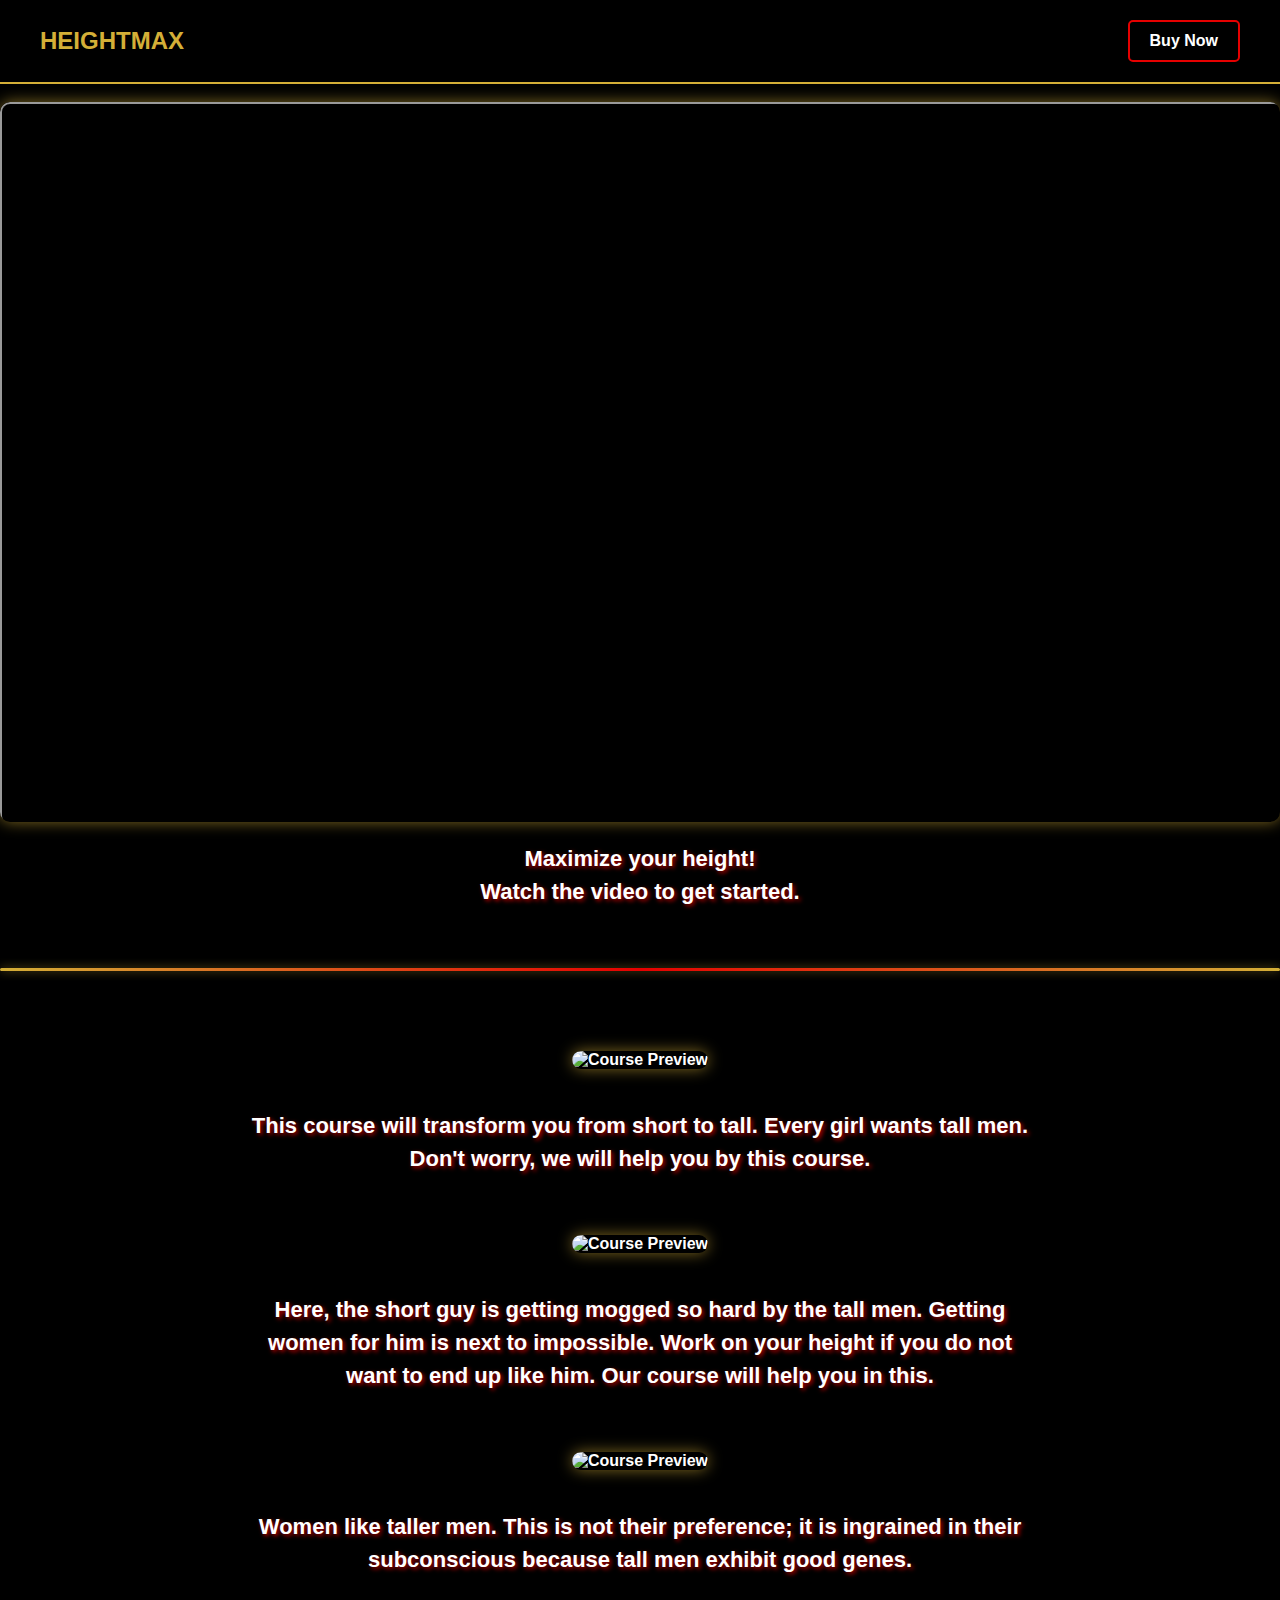
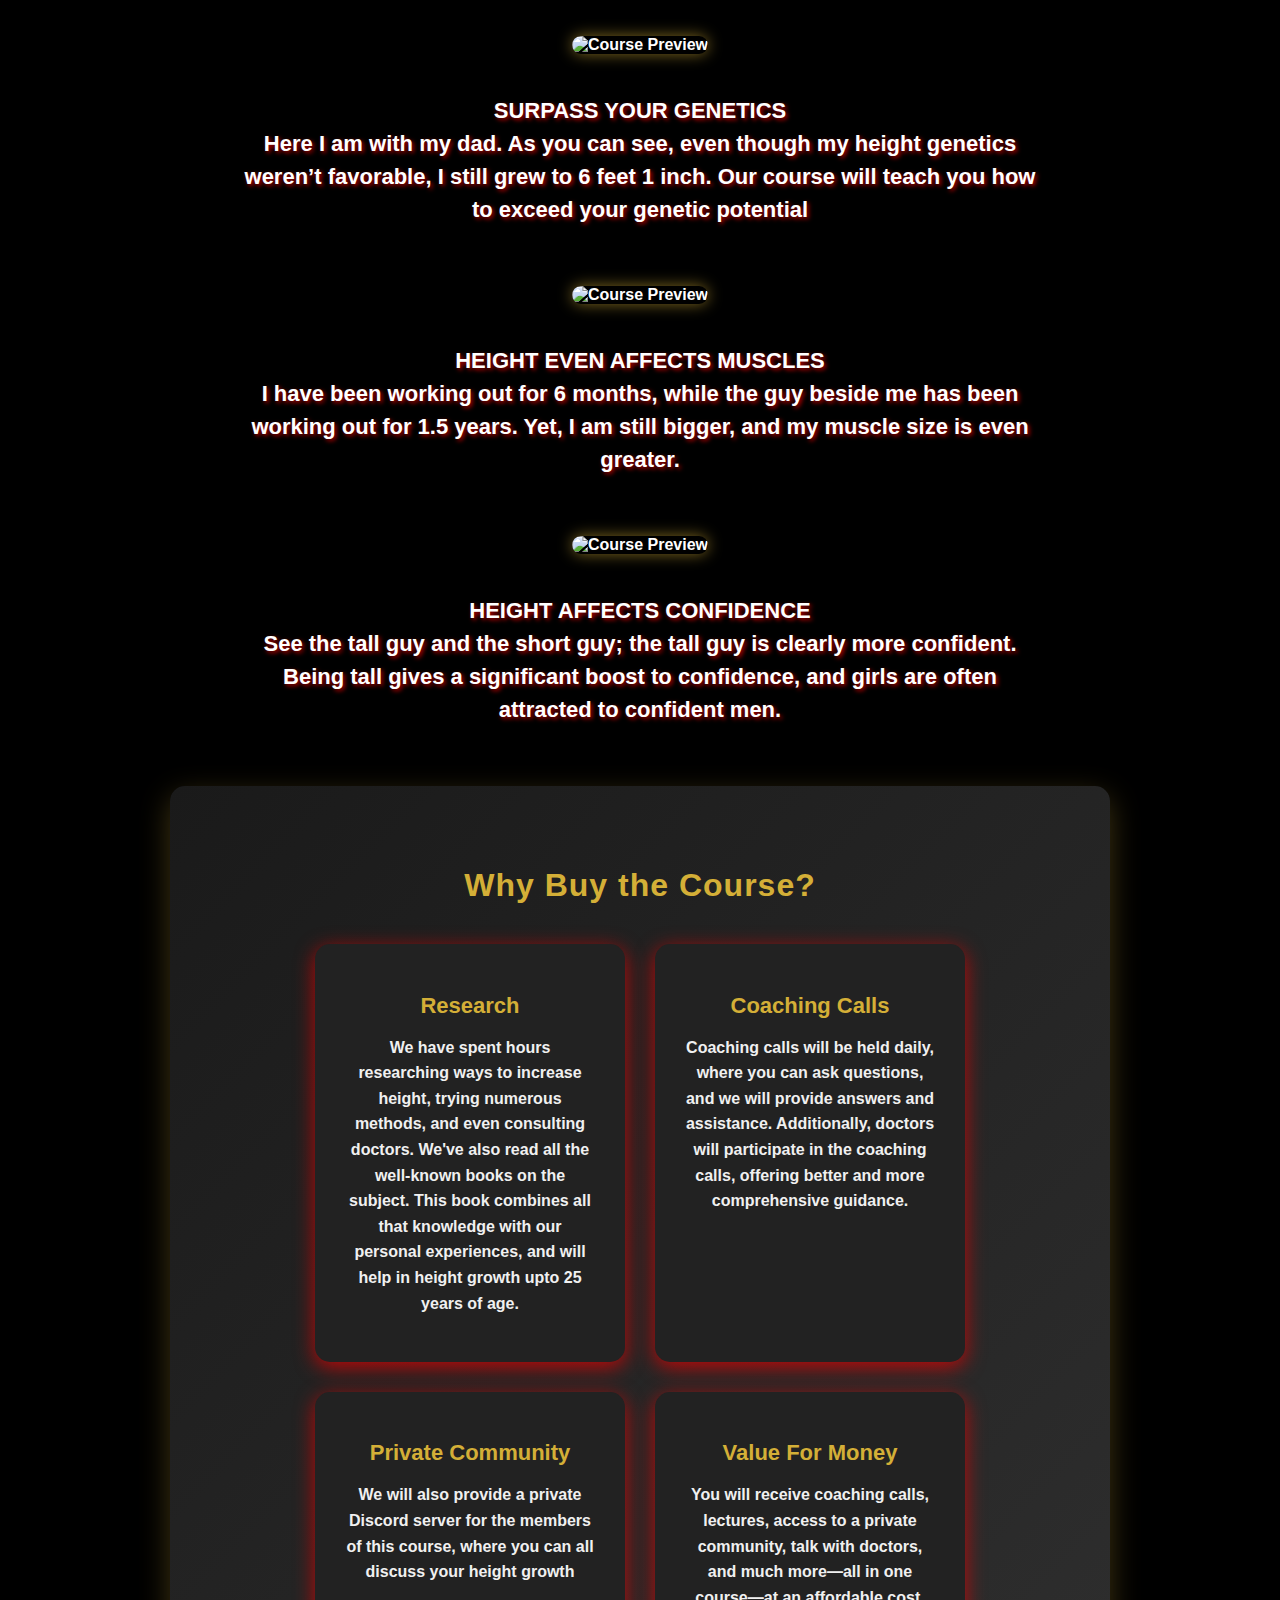
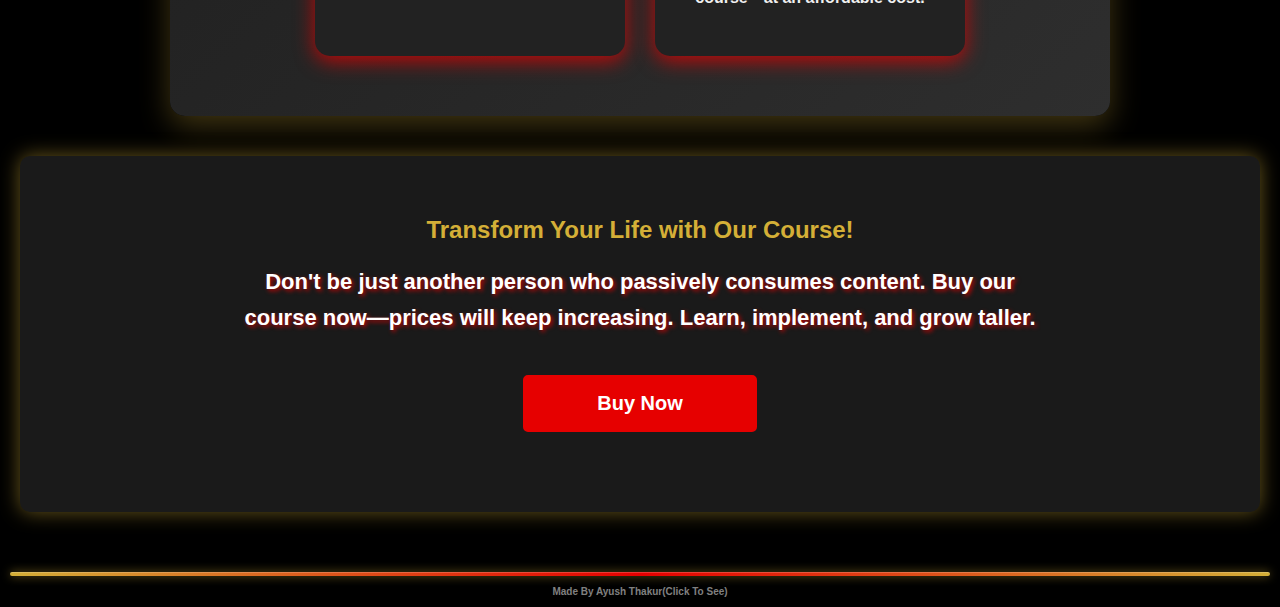
==== commit de6b08ca: "Add files via upload" ====
--- a/index.html
+++ b/index.html
@@ -97,7 +97,7 @@
    </section>     
    <footer style="text-align: center; font-size: 10px; color: gray; padding: 10px;">
 <hr style="border: none; border-top: 1px solid rgba(255, 255, 255, 0.2); margin: 10px auto; width: 100%;">   
-<a href="https://theayushthakur7.github.io/My_Portfolio/" target="_blank" style="color: gray; text-decoration: none;"> Made By Ayush Thakur</a>
+<a href="https://ayushthakurportfolio.vercel.app/" target="_blank" style="color: gray; text-decoration: none;"> Made By Ayush Thakur(Click To See)</a>
 </footer>       
 </body>
 </html>
